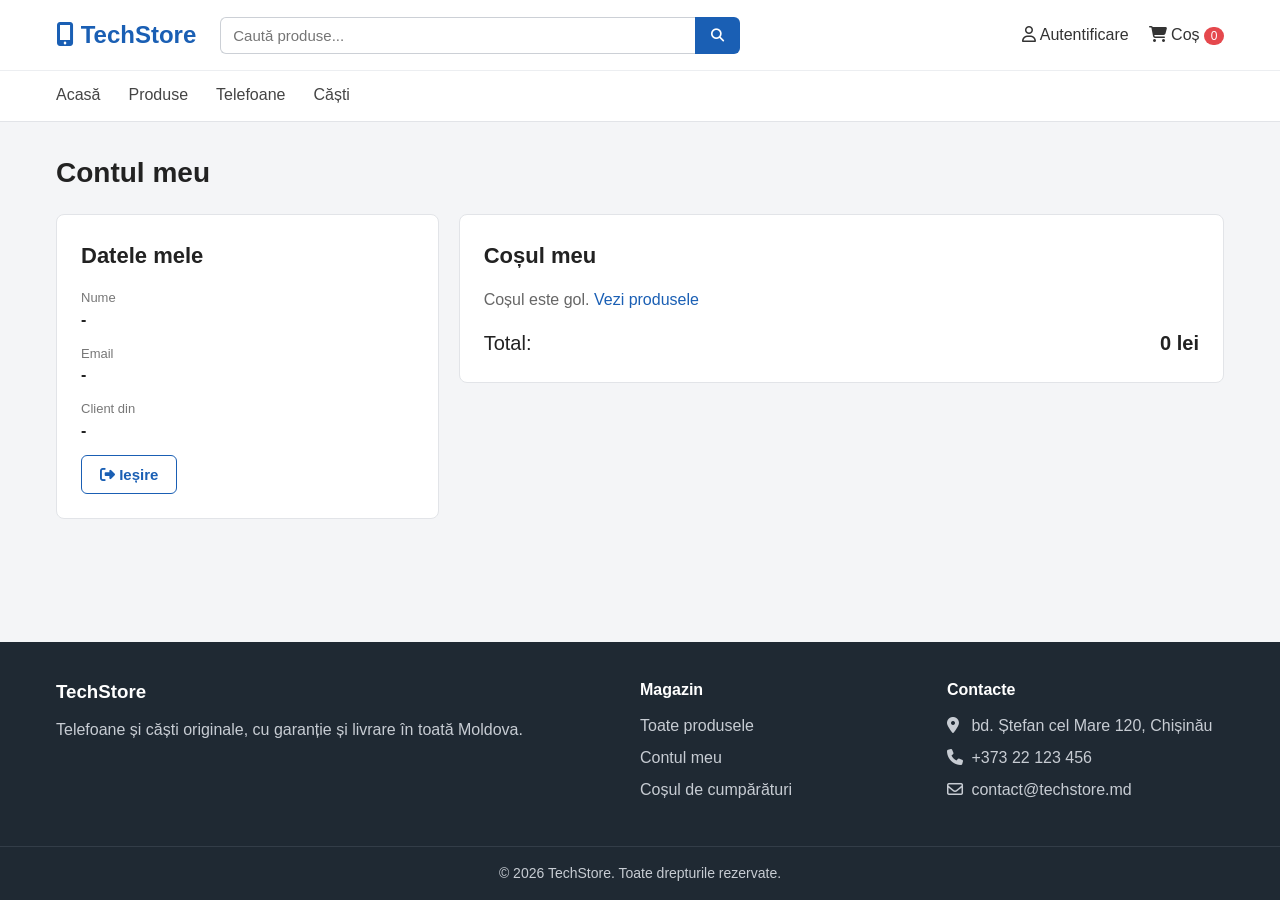
==== pages/account.html @ a3d47495 "Restructure shop into app/config/database/public/pages layout - Static HTML pages in pages/ load dat" ====
<!DOCTYPE html>
<html lang="ro">
<head>
    <meta charset="UTF-8">
    <meta name="viewport" content="width=device-width, initial-scale=1.0">
    <title>Contul meu - TechStore</title>
    <link rel="stylesheet" href="https://cdnjs.cloudflare.com/ajax/libs/font-awesome/6.5.1/css/all.min.css">
    <link rel="stylesheet" href="../public/css/style.css">
</head>
<body>
<header class="header">
    <div class="container header-top">
        <a href="index.html" class="logo"><i class="fa-solid fa-mobile-screen-button"></i> TechStore</a>

        <form class="search" action="product.html">
            <input type="text" name="q" id="search-input" placeholder="Caută produse..." autocomplete="off">
            <button type="submit" aria-label="Căutare"><i class="fa-solid fa-magnifying-glass"></i></button>
        </form>

        <div class="header-icons">
            <a href="login.html" id="account-link"><i class="fa-regular fa-user"></i> <span>Autentificare</span></a>
            <a href="account.html#cart" class="cart-link">
                <i class="fa-solid fa-cart-shopping"></i> <span>Coș</span>
                <span class="cart-count" id="cart-count">0</span>
            </a>
            <button type="button" class="menu-btn" id="menu-btn" aria-label="Meniu"><i class="fa-solid fa-bars"></i></button>
        </div>
    </div>

    <nav class="nav" id="nav">
        <div class="container">
            <a href="index.html">Acasă</a>
            <a href="product.html">Produse</a>
            <a href="product.html?category=Telefoane">Telefoane</a>
            <a href="product.html?category=Căști">Căști</a>
        </div>
    </nav>
</header>

<main class="container section">
    <h1>Contul meu</h1>

    <div class="account">
        <div class="box">
            <h2>Datele mele</h2>
            <p><span class="label">Nume</span> <strong id="user-name">-</strong></p>
            <p><span class="label">Email</span> <strong id="user-email">-</strong></p>
            <p><span class="label">Client din</span> <strong id="user-date">-</strong></p>
            <button type="button" class="btn btn-outline" id="logout-btn"><i class="fa-solid fa-right-from-bracket"></i> Ieșire</button>
        </div>

        <div class="box" id="cart">
            <h2>Coșul meu</h2>
            <div id="cart-list"></div>
            <div class="cart-total">
                <span>Total:</span>
                <strong id="cart-total">0 lei</strong>
            </div>
        </div>
    </div>
</main>

<footer class="footer">
    <div class="container footer-content">
        <div>
            <h3>TechStore</h3>
            <p>Telefoane și căști originale, cu garanție și livrare în toată Moldova.</p>
        </div>
        <div>
            <h4>Magazin</h4>
            <a href="product.html">Toate produsele</a>
            <a href="account.html">Contul meu</a>
            <a href="account.html#cart">Coșul de cumpărături</a>
        </div>
        <div>
            <h4>Contacte</h4>
            <p><i class="fa-solid fa-location-dot"></i> bd. Ștefan cel Mare 120, Chișinău</p>
            <p><i class="fa-solid fa-phone"></i> +373 22 123 456</p>
            <p><i class="fa-regular fa-envelope"></i> contact@techstore.md</p>
        </div>
    </div>
    <div class="footer-bottom">&copy; 2026 TechStore. Toate drepturile rezervate.</div>
</footer>

<div class="message" id="message" hidden></div>

<script src="../public/js/index.js"></script>
<script src="../public/js/account.js"></script>
</body>
</html>
---- public/css/style.css ----
* {
    box-sizing: border-box;
}

body {
    margin: 0;
    font-family: Arial, Helvetica, sans-serif;
    font-size: 16px;
    line-height: 1.5;
    color: #222;
    background: #f4f5f7;
    display: flex;
    flex-direction: column;
    min-height: 100vh;
}

main {
    flex: 1;
}

img {
    max-width: 100%;
}

a {
    color: #1a5fb4;
    text-decoration: none;
}

a:hover {
    text-decoration: underline;
}

h1 {
    font-size: 28px;
    margin: 0 0 20px;
}

h2 {
    font-size: 22px;
    margin: 0 0 16px;
}

[hidden] {
    display: none !important;
}

.container {
    width: 100%;
    max-width: 1200px;
    margin: 0 auto;
    padding: 0 16px;
}

.section {
    padding-top: 30px;
    padding-bottom: 40px;
}

.btn {
    display: inline-block;
    padding: 10px 18px;
    border: 1px solid transparent;
    border-radius: 6px;
    font-size: 15px;
    font-weight: bold;
    cursor: pointer;
    text-align: center;
}

.btn:hover {
    text-decoration: none;
}

.btn-primary {
    background: #1a5fb4;
    color: #fff;
}

.btn-primary:hover {
    background: #154c91;
}

.btn-outline {
    background: #fff;
    color: #1a5fb4;
    border-color: #1a5fb4;
}

.btn-outline:hover {
    background: #eef4fc;
}

.btn-full {
    width: 100%;
}

.header {
    background: #fff;
    border-bottom: 1px solid #e2e4e8;
}

.header-top {
    display: flex;
    align-items: center;
    gap: 24px;
    height: 70px;
}

.logo {
    font-size: 24px;
    font-weight: bold;
    color: #1a5fb4;
    white-space: nowrap;
}

.logo:hover {
    text-decoration: none;
}

.search {
    flex: 1;
    display: flex;
    max-width: 520px;
}

.search input {
    flex: 1;
    min-width: 0;
    padding: 9px 12px;
    border: 1px solid #ccd0d6;
    border-right: none;
    border-radius: 6px 0 0 6px;
    font-size: 15px;
}

.search input:focus {
    outline: none;
    border-color: #1a5fb4;
}

.search button {
    padding: 0 16px;
    border: none;
    border-radius: 0 6px 6px 0;
    background: #1a5fb4;
    color: #fff;
    cursor: pointer;
}

.header-icons {
    display: flex;
    align-items: center;
    gap: 20px;
    margin-left: auto;
}

.header-icons a {
    color: #333;
    white-space: nowrap;
}

.cart-link {
    position: relative;
}

.cart-count {
    display: inline-block;
    min-width: 20px;
    padding: 0 6px;
    border-radius: 10px;
    background: #e5484d;
    color: #fff;
    font-size: 12px;
    text-align: center;
}

.menu-btn {
    display: none;
    border: none;
    background: none;
    font-size: 22px;
    cursor: pointer;
}

.nav {
    border-top: 1px solid #eceef1;
}

.nav .container {
    display: flex;
    gap: 28px;
}

.nav a {
    display: block;
    padding: 12px 0;
    color: #444;
    border-bottom: 2px solid transparent;
}

.nav a:hover,
.nav a.active {
    color: #1a5fb4;
    border-bottom-color: #1a5fb4;
    text-decoration: none;
}

.banner {
    background: #e8f0fb;
}

.banner-content {
    display: flex;
    align-items: center;
    justify-content: space-between;
    gap: 30px;
    padding-top: 40px;
    padding-bottom: 40px;
}

.banner-text {
    max-width: 560px;
}

.banner-text h1 {
    font-size: 36px;
    margin-bottom: 12px;
}

.banner-text p {
    margin: 0 0 24px;
    color: #444;
}

.banner-image {
    width: 220px;
}

.features {
    display: grid;
    grid-template-columns: repeat(4, 1fr);
    gap: 16px;
    margin-top: 30px;
}

.feature {
    display: flex;
    align-items: center;
    gap: 14px;
    padding: 16px;
    background: #fff;
    border: 1px solid #e2e4e8;
    border-radius: 8px;
}

.feature i {
    font-size: 24px;
    color: #1a5fb4;
}

.feature strong,
.feature span {
    display: block;
}

.feature span {
    font-size: 14px;
    color: #666;
}

.section-title {
    display: flex;
    align-items: center;
    justify-content: space-between;
    margin-bottom: 16px;
}

.section-title h2 {
    margin: 0;
}

.product-grid {
    display: grid;
    grid-template-columns: repeat(auto-fill, minmax(240px, 1fr));
    gap: 20px;
}

.product-card {
    display: flex;
    flex-direction: column;
    background: #fff;
    border: 1px solid #e2e4e8;
    border-radius: 8px;
    overflow: hidden;
}

.product-card:hover {
    box-shadow: 0 4px 12px rgba(0, 0, 0, 0.08);
}

.product-image {
    display: flex;
    align-items: center;
    justify-content: center;
    height: 200px;
    padding: 16px;
    background: #f7f8fa;
}

.product-image img {
    height: 100%;
}

.product-info {
    display: flex;
    flex-direction: column;
    flex: 1;
    padding: 16px;
}

.product-category {
    font-size: 13px;
    color: #777;
    text-transform: uppercase;
}

.product-info h3 {
    font-size: 18px;
    margin: 4px 0 8px;
}

.product-info h3 a {
    color: #222;
}

.product-price {
    margin: 0 0 16px;
    font-size: 20px;
    font-weight: bold;
    color: #1a5fb4;
}

.product-buttons {
    display: flex;
    gap: 8px;
    margin-top: auto;
}

.product-buttons .btn {
    flex: 1;
    padding: 9px 10px;
}

.empty {
    grid-column: 1 / -1;
    color: #666;
}

.filters {
    display: flex;
    flex-wrap: wrap;
    align-items: center;
    gap: 10px;
    margin-bottom: 24px;
}

.category-btn {
    padding: 8px 16px;
    border: 1px solid #ccd0d6;
    border-radius: 6px;
    background: #fff;
    font-size: 15px;
    cursor: pointer;
}

.category-btn.active {
    background: #1a5fb4;
    border-color: #1a5fb4;
    color: #fff;
}

.products-count {
    margin-left: auto;
    color: #666;
}

.breadcrumbs {
    margin: 0 0 20px;
    color: #666;
}

.details {
    display: grid;
    grid-template-columns: 1fr 1fr;
    gap: 40px;
    padding: 30px;
    background: #fff;
    border: 1px solid #e2e4e8;
    border-radius: 8px;
}

.details-image {
    display: flex;
    align-items: center;
    justify-content: center;
    padding: 30px;
    background: #f7f8fa;
    border-radius: 8px;
}

.details-image img {
    height: 320px;
}

.details-info h1 {
    margin: 6px 0 10px;
}

.details-price {
    margin: 0 0 16px;
    font-size: 28px;
    font-weight: bold;
    color: #1a5fb4;
}

.details-description {
    color: #444;
}

.details-list {
    list-style: none;
    padding: 0;
    margin: 20px 0 24px;
}

.details-list li {
    margin-bottom: 8px;
}

.details-list i {
    width: 22px;
    color: #2b8a3e;
}

.form-box {
    max-width: 420px;
    margin: 0 auto;
    padding: 30px;
    background: #fff;
    border: 1px solid #e2e4e8;
    border-radius: 8px;
}

.form-box h1 {
    margin-bottom: 6px;
}

.form-text {
    margin: 0 0 20px;
    color: #666;
}

.form-box label {
    display: block;
    margin-bottom: 6px;
    font-weight: bold;
    font-size: 14px;
}

.form-box input {
    width: 100%;
    margin-bottom: 16px;
    padding: 10px 12px;
    border: 1px solid #ccd0d6;
    border-radius: 6px;
    font-size: 15px;
}

.form-box input:focus {
    outline: none;
    border-color: #1a5fb4;
}

.form-error {
    margin-bottom: 16px;
    padding: 10px 12px;
    border: 1px solid #f1b8ba;
    border-radius: 6px;
    background: #fdecec;
    color: #b42318;
}

.form-link {
    margin: 16px 0 0;
    text-align: center;
}

.account {
    display: grid;
    grid-template-columns: 1fr 2fr;
    gap: 20px;
    align-items: start;
}

.box {
    padding: 24px;
    background: #fff;
    border: 1px solid #e2e4e8;
    border-radius: 8px;
}

.box p {
    margin: 0 0 12px;
}

.label {
    display: block;
    font-size: 13px;
    color: #777;
}

.cart-item {
    display: flex;
    align-items: center;
    gap: 14px;
    padding: 12px 0;
    border-bottom: 1px solid #eceef1;
}

.cart-item img {
    width: 56px;
    height: 56px;
    padding: 4px;
    background: #f7f8fa;
    border-radius: 6px;
}

.cart-item-info {
    flex: 1;
}

.cart-item-info a,
.cart-item-info span {
    display: block;
}

.cart-item-info span {
    font-size: 14px;
    color: #666;
}

.remove-btn {
    border: none;
    background: none;
    color: #999;
    cursor: pointer;
    font-size: 16px;
}

.remove-btn:hover {
    color: #e5484d;
}

.cart-total {
    display: flex;
    justify-content: space-between;
    margin-top: 16px;
    font-size: 20px;
}

.footer {
    margin-top: 40px;
    background: #1f2933;
    color: #c7ccd3;
}

.footer-content {
    display: grid;
    grid-template-columns: 2fr 1fr 1fr;
    gap: 30px;
    padding-top: 36px;
    padding-bottom: 36px;
}

.footer h3,
.footer h4 {
    margin: 0 0 12px;
    color: #fff;
}

.footer p {
    margin: 0 0 8px;
}

.footer a {
    display: block;
    margin-bottom: 8px;
    color: #c7ccd3;
}

.footer i {
    width: 20px;
}

.footer-bottom {
    padding: 16px;
    border-top: 1px solid #333d48;
    font-size: 14px;
    text-align: center;
}

.message {
    position: fixed;
    right: 20px;
    bottom: 20px;
    padding: 12px 18px;
    border-radius: 6px;
    background: #2b8a3e;
    color: #fff;
}

@media (max-width: 900px) {
    .features {
        grid-template-columns: repeat(2, 1fr);
    }

    .details,
    .account {
        grid-template-columns: 1fr;
    }

    .details-image img {
        height: 220px;
    }
}

@media (max-width: 700px) {
    .header-top {
        flex-wrap: wrap;
        gap: 12px;
        height: auto;
        padding-top: 12px;
        padding-bottom: 12px;
    }

    .search {
        order: 3;
        max-width: none;
        flex-basis: 100%;
    }

    .header-icons {
        gap: 14px;
    }

    .header-icons span:not(.cart-count) {
        display: none;
    }

    .menu-btn {
        display: block;
    }

    .nav {
        display: none;
    }

    .nav.open {
        display: block;
    }

    .nav .container {
        flex-direction: column;
        gap: 0;
    }

    .banner-content {
        flex-direction: column-reverse;
        text-align: center;
    }

    .banner-text h1 {
        font-size: 28px;
    }

    .banner-image {
        width: 140px;
    }

    .features {
        grid-template-columns: 1fr;
    }

    .footer-content {
        grid-template-columns: 1fr;
    }

    .message {
        left: 16px;
        right: 16px;
        text-align: center;
    }
}
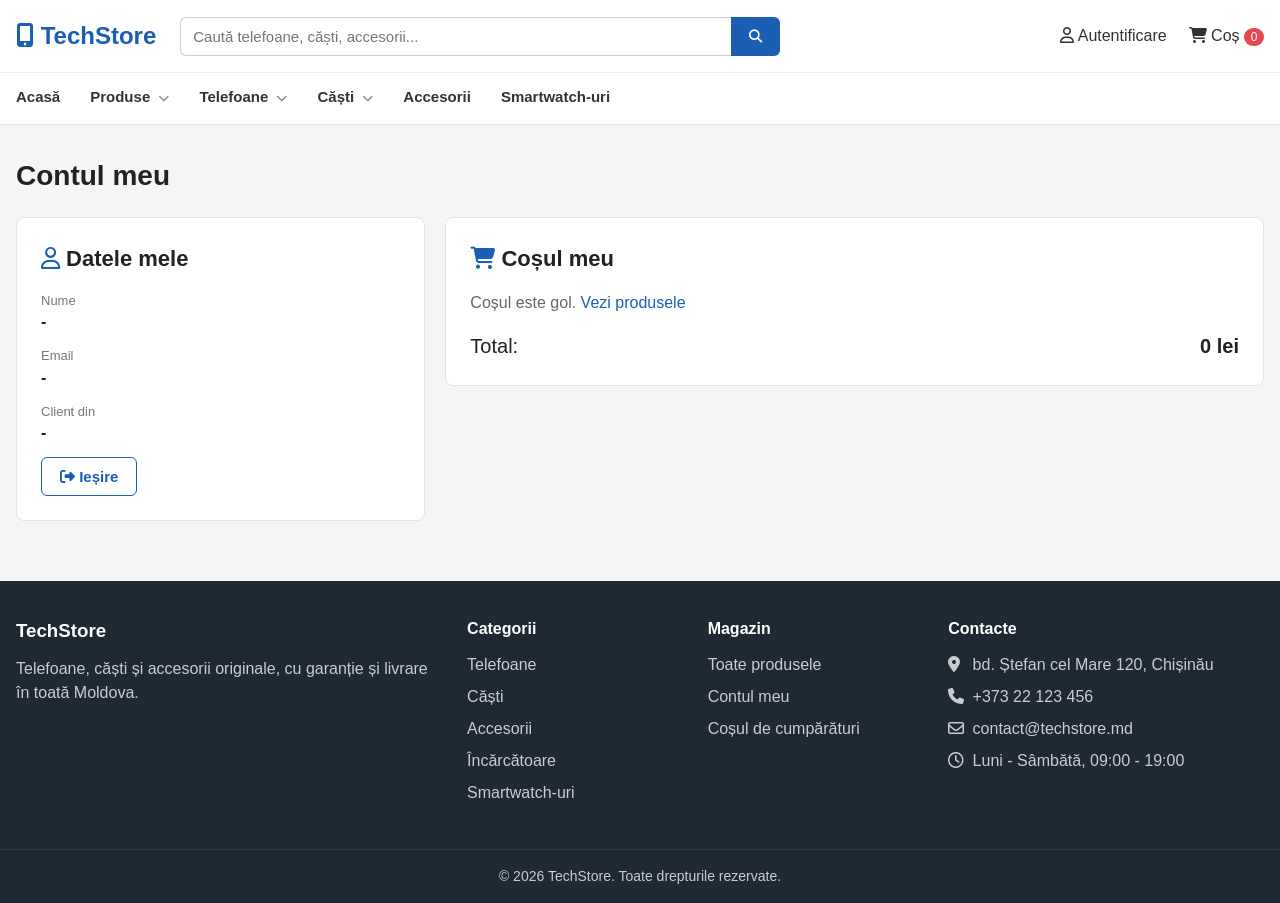
==== commit 850a758a: "Switch to MySQL, add categories, filters and header dropdowns - MySQL (XAMPP) connection; database c" ====
--- a/pages/account.html
+++ b/pages/account.html
@@ -13,7 +13,7 @@
         <a href="index.html" class="logo"><i class="fa-solid fa-mobile-screen-button"></i> TechStore</a>
 
         <form class="search" action="product.html">
-            <input type="text" name="q" id="search-input" placeholder="Caută produse..." autocomplete="off">
+            <input type="text" name="q" id="search-input" placeholder="Caută telefoane, căști, accesorii..." autocomplete="off">
             <button type="submit" aria-label="Căutare"><i class="fa-solid fa-magnifying-glass"></i></button>
         </form>
 
@@ -28,11 +28,81 @@
     </div>
 
     <nav class="nav" id="nav">
-        <div class="container">
-            <a href="index.html">Acasă</a>
-            <a href="product.html">Produse</a>
-            <a href="product.html?category=Telefoane">Telefoane</a>
-            <a href="product.html?category=Căști">Căști</a>
+        <div class="container nav-list">
+            <a href="index.html" class="nav-link" data-page="home">Acasă</a>
+
+            <div class="nav-item">
+                <a href="product.html" class="nav-link" data-page="products">Produse <i class="fa-solid fa-chevron-down"></i></a>
+                <div class="dropdown">
+                    <div class="container dropdown-content">
+                        <div class="dropdown-col">
+                            <h4>Categorii</h4>
+                            <a href="product.html">Toate produsele</a>
+                            <a href="category.html?c=Telefoane">Telefoane</a>
+                            <a href="category.html?c=Căști">Căști</a>
+                            <a href="category.html?c=Accesorii">Accesorii</a>
+                            <a href="category.html?c=Încărcătoare">Încărcătoare</a>
+                            <a href="category.html?c=Smartwatch-uri">Smartwatch-uri</a>
+                        </div>
+                    </div>
+                </div>
+            </div>
+
+            <div class="nav-item">
+                <a href="category.html?c=Telefoane" class="nav-link" data-page="Telefoane">Telefoane <i class="fa-solid fa-chevron-down"></i></a>
+                <div class="dropdown">
+                    <div class="container dropdown-content">
+                        <div class="dropdown-col">
+                            <h4>Branduri</h4>
+                            <a href="category.html?c=Telefoane&amp;brand=Apple">Apple</a>
+                            <a href="category.html?c=Telefoane&amp;brand=Samsung">Samsung</a>
+                            <a href="category.html?c=Telefoane&amp;brand=Xiaomi">Xiaomi</a>
+                            <a href="category.html?c=Telefoane&amp;brand=Google">Google</a>
+                            <a href="category.html?c=Telefoane&amp;brand=OnePlus">OnePlus</a>
+                        </div>
+                        <div class="dropdown-col">
+                            <h4>Memorie</h4>
+                            <a href="category.html?c=Telefoane&amp;memory=64%20GB">64 GB</a>
+                            <a href="category.html?c=Telefoane&amp;memory=128%20GB">128 GB</a>
+                            <a href="category.html?c=Telefoane&amp;memory=256%20GB">256 GB</a>
+                            <a href="category.html?c=Telefoane&amp;memory=512%20GB">512 GB</a>
+                            <a href="category.html?c=Telefoane&amp;memory=1%20TB">1 TB</a>
+                        </div>
+                        <div class="dropdown-col">
+                            <h4>Telefoane</h4>
+                            <a href="category.html?c=Telefoane">Toate telefoanele</a>
+                            <a href="category.html?c=Accesorii">Huse și sticle de protecție</a>
+                            <a href="category.html?c=Încărcătoare">Încărcătoare</a>
+                        </div>
+                    </div>
+                </div>
+            </div>
+
+            <div class="nav-item">
+                <a href="category.html?c=Căști" class="nav-link" data-page="Căști">Căști <i class="fa-solid fa-chevron-down"></i></a>
+                <div class="dropdown">
+                    <div class="container dropdown-content">
+                        <div class="dropdown-col">
+                            <h4>Tip</h4>
+                            <a href="category.html?c=Căști&amp;type=In-ear">In-ear</a>
+                            <a href="category.html?c=Căști&amp;type=Over-ear">Over-ear</a>
+                        </div>
+                        <div class="dropdown-col">
+                            <h4>Branduri</h4>
+                            <a href="category.html?c=Căști&amp;brand=Apple">Apple</a>
+                            <a href="category.html?c=Căști&amp;brand=Samsung">Samsung</a>
+                            <a href="category.html?c=Căști&amp;brand=Sony">Sony</a>
+                        </div>
+                        <div class="dropdown-col">
+                            <h4>Căști</h4>
+                            <a href="category.html?c=Căști">Toate căștile</a>
+                        </div>
+                    </div>
+                </div>
+            </div>
+
+            <a href="category.html?c=Accesorii" class="nav-link" data-page="Accesorii">Accesorii</a>
+            <a href="category.html?c=Smartwatch-uri" class="nav-link" data-page="Smartwatch-uri">Smartwatch-uri</a>
         </div>
     </nav>
 </header>
@@ -42,7 +112,7 @@
 
     <div class="account">
         <div class="box">
-            <h2>Datele mele</h2>
+            <h2><i class="fa-regular fa-user"></i> Datele mele</h2>
             <p><span class="label">Nume</span> <strong id="user-name">-</strong></p>
             <p><span class="label">Email</span> <strong id="user-email">-</strong></p>
             <p><span class="label">Client din</span> <strong id="user-date">-</strong></p>
@@ -50,7 +120,7 @@
         </div>
 
         <div class="box" id="cart">
-            <h2>Coșul meu</h2>
+            <h2><i class="fa-solid fa-cart-shopping"></i> Coșul meu</h2>
             <div id="cart-list"></div>
             <div class="cart-total">
                 <span>Total:</span>
@@ -64,7 +134,15 @@
     <div class="container footer-content">
         <div>
             <h3>TechStore</h3>
-            <p>Telefoane și căști originale, cu garanție și livrare în toată Moldova.</p>
+            <p>Telefoane, căști și accesorii originale, cu garanție și livrare în toată Moldova.</p>
+        </div>
+        <div>
+            <h4>Categorii</h4>
+            <a href="category.html?c=Telefoane">Telefoane</a>
+            <a href="category.html?c=Căști">Căști</a>
+            <a href="category.html?c=Accesorii">Accesorii</a>
+            <a href="category.html?c=Încărcătoare">Încărcătoare</a>
+            <a href="category.html?c=Smartwatch-uri">Smartwatch-uri</a>
         </div>
         <div>
             <h4>Magazin</h4>
@@ -77,6 +155,7 @@
             <p><i class="fa-solid fa-location-dot"></i> bd. Ștefan cel Mare 120, Chișinău</p>
             <p><i class="fa-solid fa-phone"></i> +373 22 123 456</p>
             <p><i class="fa-regular fa-envelope"></i> contact@techstore.md</p>
+            <p><i class="fa-regular fa-clock"></i> Luni - Sâmbătă, 09:00 - 19:00</p>
         </div>
     </div>
     <div class="footer-bottom">&copy; 2026 TechStore. Toate drepturile rezervate.</div>
--- a/public/css/style.css
+++ b/public/css/style.css
@@ -18,6 +18,11 @@
     flex: 1;
 }
 
+main,
+.footer {
+    transition: filter 0.2s;
+}
+
 img {
     max-width: 100%;
 }
@@ -47,14 +52,14 @@
 
 .container {
     width: 100%;
-    max-width: 1200px;
+    max-width: 1320px;
     margin: 0 auto;
     padding: 0 16px;
 }
 
 .section {
     padding-top: 30px;
-    padding-bottom: 40px;
+    padding-bottom: 30px;
 }
 
 .btn {
@@ -72,6 +77,13 @@
     text-decoration: none;
 }
 
+.btn:disabled {
+    background: #c3c8cf;
+    border-color: #c3c8cf;
+    color: #fff;
+    cursor: not-allowed;
+}
+
 .btn-primary {
     background: #1a5fb4;
     color: #fff;
@@ -96,6 +108,8 @@
 }
 
 .header {
+    position: relative;
+    z-index: 100;
     background: #fff;
     border-bottom: 1px solid #e2e4e8;
 }
@@ -104,7 +118,7 @@
     display: flex;
     align-items: center;
     gap: 24px;
-    height: 70px;
+    height: 72px;
 }
 
 .logo {
@@ -121,13 +135,13 @@
 .search {
     flex: 1;
     display: flex;
-    max-width: 520px;
+    max-width: 600px;
 }
 
 .search input {
     flex: 1;
     min-width: 0;
-    padding: 9px 12px;
+    padding: 10px 12px;
     border: 1px solid #ccd0d6;
     border-right: none;
     border-radius: 6px 0 0 6px;
@@ -140,7 +154,7 @@
 }
 
 .search button {
-    padding: 0 16px;
+    padding: 0 18px;
     border: none;
     border-radius: 0 6px 6px 0;
     background: #1a5fb4;
@@ -151,17 +165,13 @@
 .header-icons {
     display: flex;
     align-items: center;
-    gap: 20px;
+    gap: 22px;
     margin-left: auto;
 }
 
 .header-icons a {
     color: #333;
     white-space: nowrap;
-}
-
-.cart-link {
-    position: relative;
 }
 
 .cart-count {
@@ -184,26 +194,81 @@
 }
 
 .nav {
+    position: relative;
     border-top: 1px solid #eceef1;
 }
 
-.nav .container {
-    display: flex;
-    gap: 28px;
-}
-
-.nav a {
+.nav-list {
+    display: flex;
+    gap: 30px;
+}
+
+.nav-link {
     display: block;
-    padding: 12px 0;
-    color: #444;
+    padding: 13px 0;
+    color: #333;
+    font-weight: bold;
+    font-size: 15px;
     border-bottom: 2px solid transparent;
 }
 
-.nav a:hover,
-.nav a.active {
+.nav-link i {
+    margin-left: 4px;
+    font-size: 11px;
+    color: #888;
+}
+
+.nav-link:hover,
+.nav-link.active,
+.nav-item:hover .nav-link {
     color: #1a5fb4;
     border-bottom-color: #1a5fb4;
     text-decoration: none;
+}
+
+.dropdown {
+    display: none;
+    position: absolute;
+    top: 100%;
+    left: 0;
+    right: 0;
+    background: #fff;
+    border-top: 1px solid #e2e4e8;
+    border-bottom: 1px solid #e2e4e8;
+    box-shadow: 0 8px 16px rgba(0, 0, 0, 0.08);
+}
+
+.nav-item:hover .dropdown {
+    display: block;
+}
+
+.dropdown-content {
+    display: flex;
+    gap: 60px;
+    padding-top: 22px;
+    padding-bottom: 22px;
+}
+
+.dropdown-col h4 {
+    margin: 0 0 10px;
+    font-size: 13px;
+    color: #888;
+    text-transform: uppercase;
+}
+
+.dropdown-col a {
+    display: block;
+    padding: 4px 0;
+    color: #333;
+}
+
+.dropdown-col a:hover {
+    color: #1a5fb4;
+}
+
+body:has(.nav-item:hover) main,
+body:has(.nav-item:hover) .footer {
+    filter: blur(3px);
 }
 
 .banner {
@@ -220,11 +285,22 @@
 }
 
 .banner-text {
-    max-width: 560px;
+    max-width: 620px;
+}
+
+.banner-label {
+    display: inline-block;
+    margin-bottom: 12px;
+    padding: 3px 10px;
+    border-radius: 4px;
+    background: #e5484d;
+    color: #fff;
+    font-size: 13px;
+    font-weight: bold;
 }
 
 .banner-text h1 {
-    font-size: 36px;
+    font-size: 38px;
     margin-bottom: 12px;
 }
 
@@ -233,15 +309,71 @@
     color: #444;
 }
 
+.banner-buttons {
+    display: flex;
+    flex-wrap: wrap;
+    gap: 12px;
+}
+
 .banner-image {
-    width: 220px;
+    width: 240px;
+}
+
+.categories {
+    display: grid;
+    grid-template-columns: repeat(5, 1fr);
+    gap: 16px;
+}
+
+.category-card {
+    display: flex;
+    flex-direction: column;
+    align-items: center;
+    gap: 10px;
+    padding: 22px 10px;
+    background: #fff;
+    border: 1px solid #e2e4e8;
+    border-radius: 8px;
+    color: #333;
+    font-weight: bold;
+}
+
+.category-card i {
+    font-size: 30px;
+    color: #1a5fb4;
+}
+
+.category-card:hover {
+    border-color: #1a5fb4;
+    text-decoration: none;
+}
+
+.brands {
+    display: flex;
+    flex-wrap: wrap;
+    gap: 12px;
+}
+
+.brands a {
+    padding: 12px 28px;
+    background: #fff;
+    border: 1px solid #e2e4e8;
+    border-radius: 6px;
+    color: #333;
+    font-weight: bold;
+}
+
+.brands a:hover {
+    border-color: #1a5fb4;
+    color: #1a5fb4;
+    text-decoration: none;
 }
 
 .features {
     display: grid;
     grid-template-columns: repeat(4, 1fr);
     gap: 16px;
-    margin-top: 30px;
+    padding-bottom: 20px;
 }
 
 .feature {
@@ -282,8 +414,8 @@
 
 .product-grid {
     display: grid;
-    grid-template-columns: repeat(auto-fill, minmax(240px, 1fr));
-    gap: 20px;
+    grid-template-columns: repeat(auto-fill, minmax(230px, 1fr));
+    gap: 18px;
 }
 
 .product-card {
@@ -316,7 +448,7 @@
     display: flex;
     flex-direction: column;
     flex: 1;
-    padding: 16px;
+    padding: 14px 16px 16px;
 }
 
 .product-category {
@@ -326,16 +458,40 @@
 }
 
 .product-info h3 {
-    font-size: 18px;
-    margin: 4px 0 8px;
+    font-size: 17px;
+    margin: 4px 0 4px;
 }
 
 .product-info h3 a {
     color: #222;
 }
 
+.product-extra {
+    margin: 0 0 6px;
+    font-size: 14px;
+    color: #555;
+}
+
+.product-extra i {
+    color: #888;
+}
+
+.stock {
+    font-size: 13px;
+    font-weight: bold;
+    color: #2b8a3e;
+}
+
+.stock.low {
+    color: #d9480f;
+}
+
+.stock.out {
+    color: #c92a2a;
+}
+
 .product-price {
-    margin: 0 0 16px;
+    margin: 8px 0 14px;
     font-size: 20px;
     font-weight: bold;
     color: #1a5fb4;
@@ -357,37 +513,86 @@
     color: #666;
 }
 
-.filters {
-    display: flex;
-    flex-wrap: wrap;
-    align-items: center;
+.breadcrumbs {
+    margin: 0 0 16px;
+    color: #666;
+}
+
+.page-head {
+    display: flex;
+    align-items: baseline;
+    gap: 16px;
+    margin-bottom: 20px;
+}
+
+.page-head h1 {
+    margin: 0;
+}
+
+.products-count {
+    color: #666;
+}
+
+.catalog {
+    display: grid;
+    grid-template-columns: 250px 1fr;
+    gap: 24px;
+    align-items: start;
+}
+
+.catalog-main {
+    min-width: 0;
+}
+
+.sidebar {
+    padding: 18px;
+    background: #fff;
+    border: 1px solid #e2e4e8;
+    border-radius: 8px;
+}
+
+.sidebar-title {
+    margin: 0 0 14px;
+    font-size: 18px;
+}
+
+.filter-box {
+    padding: 12px 0;
+    border-top: 1px solid #eceef1;
+}
+
+.filter-box h4 {
+    margin: 0 0 8px;
+    font-size: 15px;
+}
+
+.check {
+    display: flex;
+    align-items: center;
+    gap: 8px;
+    padding: 3px 0;
+    font-size: 15px;
+    cursor: pointer;
+}
+
+.sidebar .btn {
+    margin-top: 10px;
+}
+
+.toolbar {
+    display: flex;
+    align-items: center;
+    justify-content: flex-end;
     gap: 10px;
-    margin-bottom: 24px;
-}
-
-.category-btn {
-    padding: 8px 16px;
+    margin-bottom: 16px;
+}
+
+.toolbar select {
+    padding: 8px 10px;
     border: 1px solid #ccd0d6;
     border-radius: 6px;
     background: #fff;
     font-size: 15px;
-    cursor: pointer;
-}
-
-.category-btn.active {
-    background: #1a5fb4;
-    border-color: #1a5fb4;
-    color: #fff;
-}
-
-.products-count {
-    margin-left: auto;
-    color: #666;
-}
-
-.breadcrumbs {
-    margin: 0 0 20px;
-    color: #666;
 }
 
 .details {
@@ -410,37 +615,60 @@
 }
 
 .details-image img {
-    height: 320px;
+    height: 340px;
 }
 
 .details-info h1 {
-    margin: 6px 0 10px;
+    margin: 6px 0 8px;
 }
 
 .details-price {
-    margin: 0 0 16px;
-    font-size: 28px;
+    margin: 10px 0 16px;
+    font-size: 30px;
     font-weight: bold;
     color: #1a5fb4;
 }
 
 .details-description {
     color: #444;
+}
+
+.details-specs {
+    list-style: none;
+    padding: 0;
+    margin: 18px 0 22px;
+    border-top: 1px solid #eceef1;
+}
+
+.details-specs li {
+    display: flex;
+    padding: 8px 0;
+    border-bottom: 1px solid #eceef1;
+}
+
+.details-specs span {
+    width: 150px;
+    color: #777;
 }
 
 .details-list {
     list-style: none;
     padding: 0;
-    margin: 20px 0 24px;
+    margin: 20px 0 0;
+    color: #555;
 }
 
 .details-list li {
-    margin-bottom: 8px;
+    margin-bottom: 6px;
 }
 
 .details-list i {
     width: 22px;
-    color: #2b8a3e;
+    color: #1a5fb4;
+}
+
+.similar {
+    margin-top: 36px;
 }
 
 .form-box {
@@ -510,6 +738,10 @@
     border-radius: 8px;
 }
 
+.box h2 i {
+    color: #1a5fb4;
+}
+
 .box p {
     margin: 0 0 12px;
 }
@@ -570,14 +802,14 @@
 }
 
 .footer {
-    margin-top: 40px;
+    margin-top: 30px;
     background: #1f2933;
     color: #c7ccd3;
 }
 
 .footer-content {
     display: grid;
-    grid-template-columns: 2fr 1fr 1fr;
+    grid-template-columns: 2fr 1fr 1fr 1.5fr;
     gap: 30px;
     padding-top: 36px;
     padding-bottom: 36px;
@@ -614,24 +846,34 @@
     position: fixed;
     right: 20px;
     bottom: 20px;
+    z-index: 200;
     padding: 12px 18px;
     border-radius: 6px;
     background: #2b8a3e;
     color: #fff;
 }
 
-@media (max-width: 900px) {
+@media (max-width: 1000px) {
+    .categories {
+        grid-template-columns: repeat(3, 1fr);
+    }
+
     .features {
         grid-template-columns: repeat(2, 1fr);
     }
 
+    .catalog,
     .details,
     .account {
         grid-template-columns: 1fr;
     }
 
     .details-image img {
-        height: 220px;
+        height: 240px;
+    }
+
+    .footer-content {
+        grid-template-columns: 1fr 1fr;
     }
 }
 
@@ -670,9 +912,19 @@
         display: block;
     }
 
-    .nav .container {
+    .nav-list {
         flex-direction: column;
         gap: 0;
+    }
+
+    .nav-link i,
+    .nav-item:hover .dropdown {
+        display: none;
+    }
+
+    body:has(.nav-item:hover) main,
+    body:has(.nav-item:hover) .footer {
+        filter: none;
     }
 
     .banner-content {
@@ -680,6 +932,10 @@
         text-align: center;
     }
 
+    .banner-buttons {
+        justify-content: center;
+    }
+
     .banner-text h1 {
         font-size: 28px;
     }
@@ -688,12 +944,17 @@
         width: 140px;
     }
 
-    .features {
-        grid-template-columns: 1fr;
-    }
-
+    .categories {
+        grid-template-columns: repeat(2, 1fr);
+    }
+
+    .features,
     .footer-content {
         grid-template-columns: 1fr;
+    }
+
+    .details {
+        padding: 18px;
     }
 
     .message {
